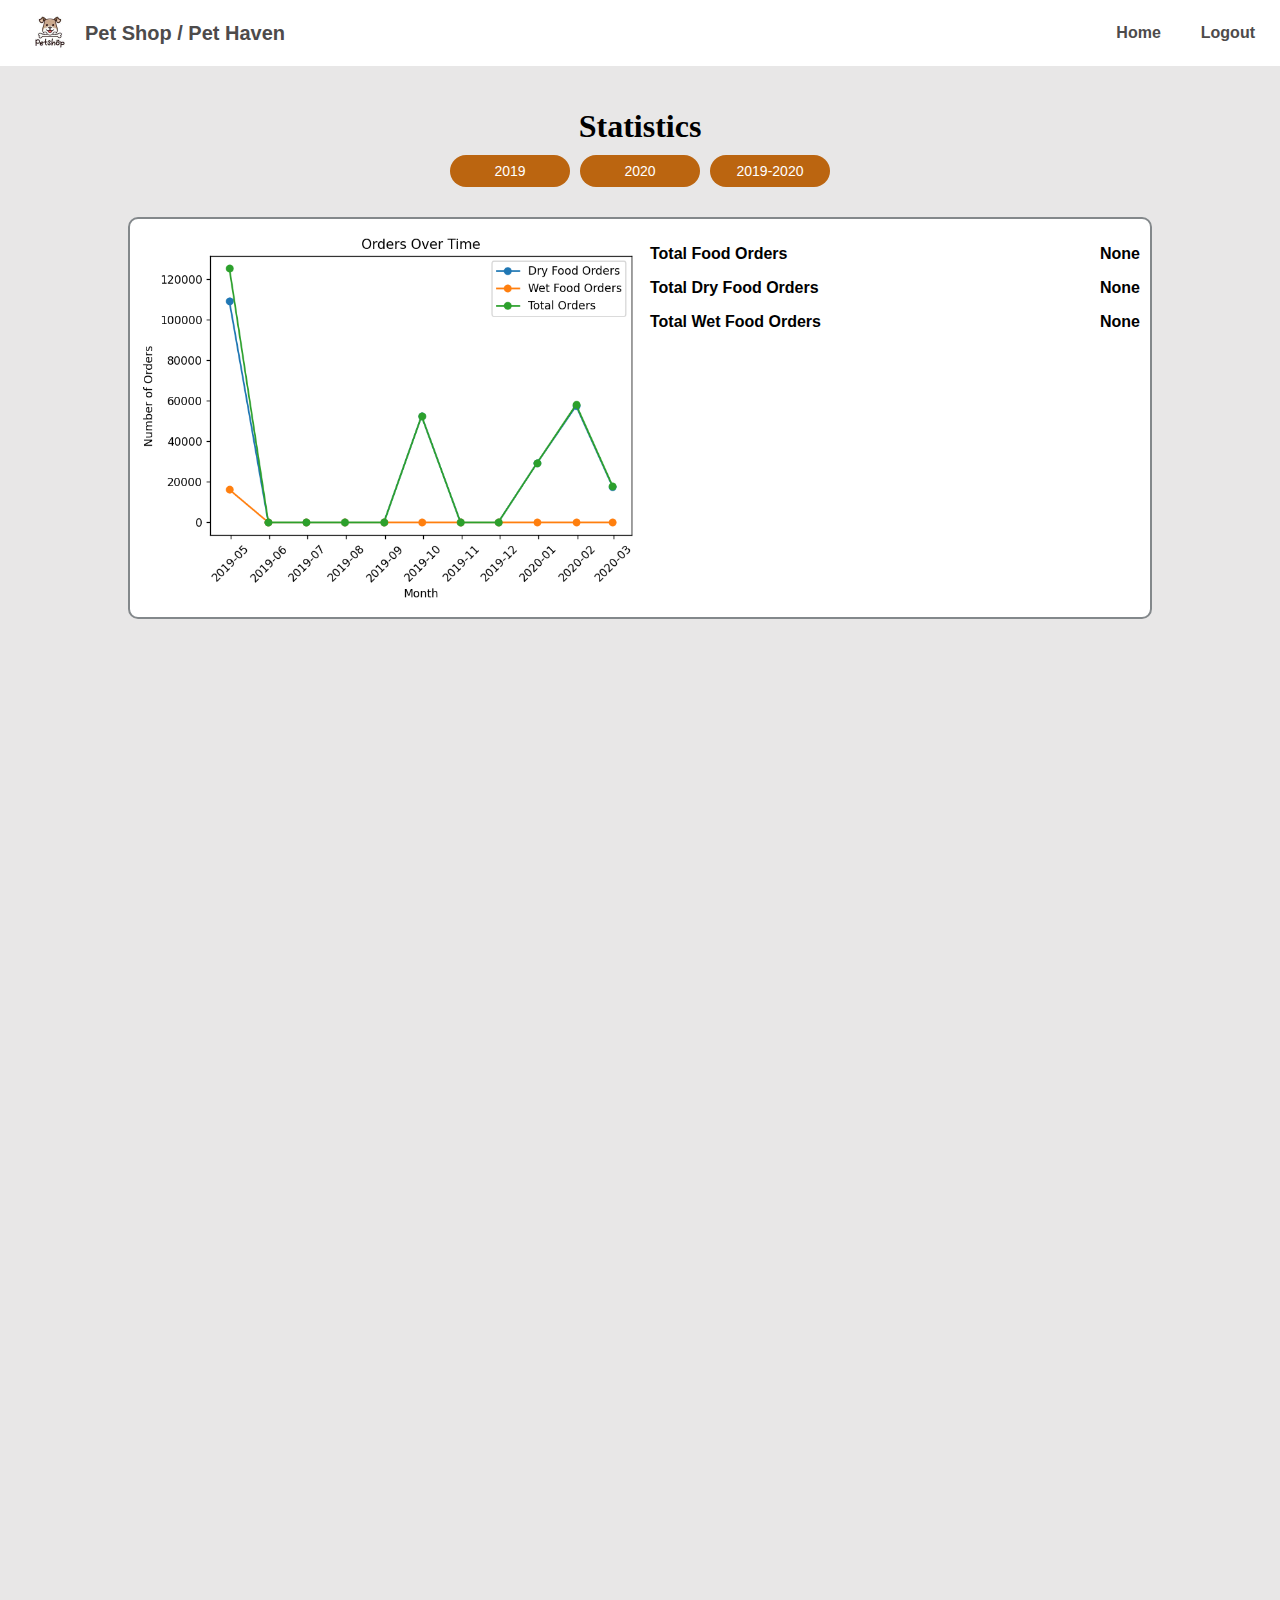
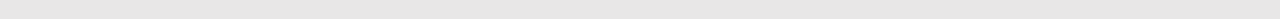
==== statistics.html @ acb76fb1 "Add files via upload" ====
<!DOCTYPE html>
<html lang="en">
<head>
  <meta charset="UTF-8">
  <meta name="viewport" content="width=device-width, initial-scale=1.0">
  <title>Statistics Page</title>
  <link rel="stylesheet" href="statistics.css">
</head>
<body>

<div class="navbar">
  <div class="left-section">
    <img class="icon" src="img/pet-shop-logo-design-template-vector.jpg">
    <h2 class="title">Pet Shop / Pet Haven</h2>
  </div>
  <div class="right-section">
    <a href="index.html" class="home">Home</a>
    <a href="#">Logout</a>
  </div>
</div>

<div class="statistics-display">
  <div class="graph-grid">
    <h1 class="graph-title">Statistics</h1>
    <div class="button-container">
      <button class="btn-2019">2019</button>
      <button class="btn-2020">2020</button>
      <button class="btn-19-20">2019-2020</button>
    </div>
    <div id="graph-container">
      <!-- Image of the graph -->
      <img id="graph-image" src="img/19-20.png" alt="Graph Image">
      <div class="label">
        <p class="total-food">Total Food Orders</p>
        <p class="total-dry-food">Total Dry Food Orders</p>
        <p class="total-wet-food-orders">Total Wet Food Orders</p>
        <p class="total-pet-food-orders"></p>
      </div>
      <div class="label-information">
        <p class="total-food-label">None</p>
        <p class="total-dry-food-label">None</p>
        <p class="total-wet-food-orders-label">None</p>
      </div>
    </div>
  </div>
</div>
<script src="script.js"></script>
</body>
</html>
---- statistics.css ----
body {
    margin: 0;
    font-family: Roboto, Arial;
    font-size: 16px;
    font-weight: bold;
    background-color:#e8e7e7;
    padding-bottom: 1000px;
  }

  .navbar {
    display: flex;
    background-color: white;
    padding: 5px;
    justify-content: space-between;
    align-items: center;
  }

  .navbar a {
    color: rgb(77, 75, 75);
    text-align: center;
    text-decoration: none;
    padding: 14px 20px;
  }

  .navbar a:hover {
    color: rgb(18, 17, 17);
  }

  .icon {
    height: 50px;
    width: 50px;
    border-radius: 50%;
    margin-left: 20px;
  }

  .left-section {
    display: flex;
    justify-content: start;
    align-items: center; 
  }

  .right-section {
    display: flex;
    justify-content: end;
  }

  .title {
    font-family: "Open Sans", sans-serif;
    font-size: 20px;
    text-align: center;
    margin-left: 10px;
    color: rgb(77, 75, 75);
  }

  .statistics-display {
    display: grid;
    grid-template-columns: 1fr;  
  }

  .graph-grid {
    display: grid;
    grid-template-columns: 1fr;  
    margin-top: 20px;
  }

  .graph-title {
    text-align: center;
    margin-bottom: 10px;
    font-family: Roboto;
  }

  .button-container {
    display: flex;
    justify-content: center;
    margin-bottom: 10px;
  }

  button {
      font-family: Arial;
      margin-right: 7px;
      width: 120px; 
      padding: 8px;
      border: none;
      border-radius: 21px;
      font-size: 14px;
      cursor: pointer;
      background-color: #bb6510;
      color: white;
      transition: background-color 0.3s ease;
  }

  button:hover {
    opacity: 0.7;
  }

  #graph-container {
      width: 1000px; 
      margin: 0 auto;
      margin-top: 10px;
      border: 2px solid #83888b;
      border-radius: 10px;
      padding: 10px;
      background-color: white;
  }

  #graph-image {
    max-width: 500px; 
    height: auto;
    border-radius: 8px;
  }

  .graph-grid {
    display: grid;
    grid-template-columns: 1fr; 
    margin-top: 20px;
  }
  
  .graph-title {
    text-align: center;
    margin-bottom: 10px;
    font-family: Roboto;
  }
  
  .button-container {
    display: flex;
    justify-content: center;
    margin-bottom: 20px;
  }
  
  .button-container button {
    margin: 0 5px;
  }
  
  #graph-container {
    display: flex;
    align-items: flex-start;
  }
  
  .label {
    flex: 1;
    margin-left: 10px;
  }
  
  .label-information {
    flex: 1;
  }
  
  .label-information p {
    text-align: right;
  }
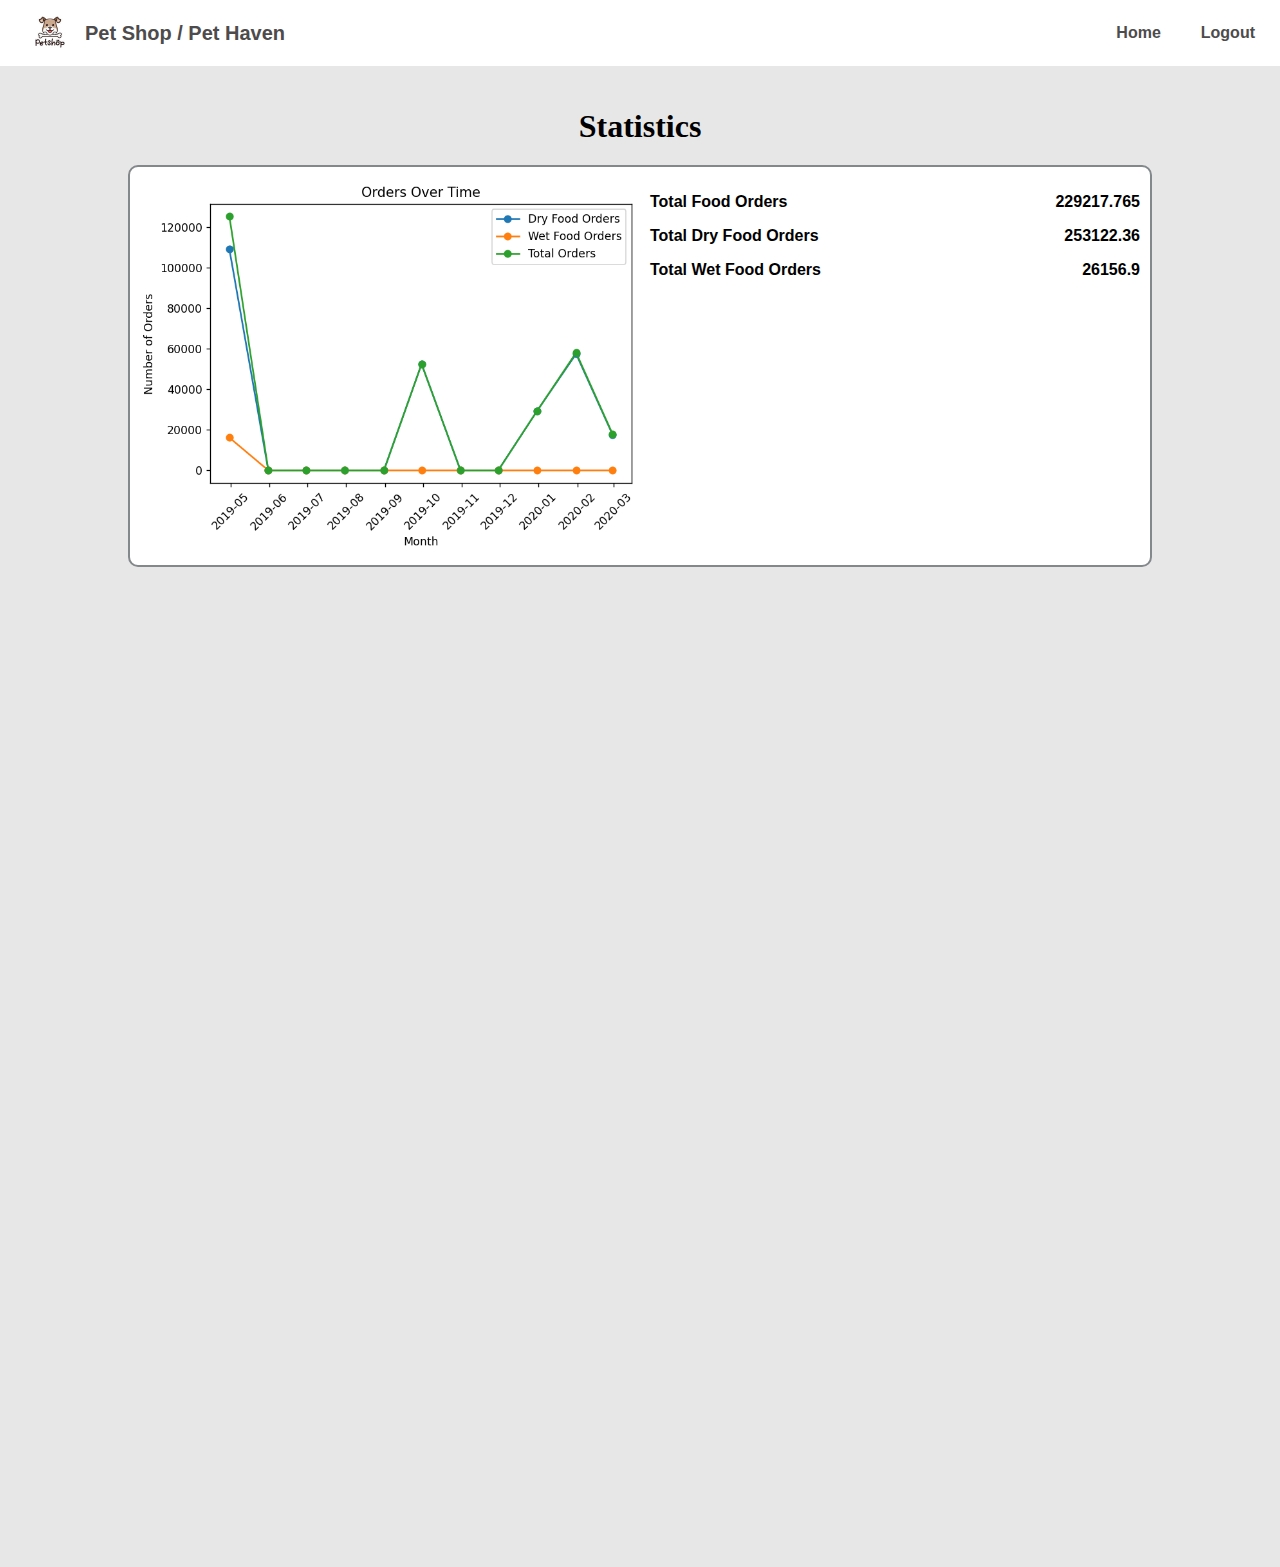
==== commit a46ad0ac: "Update statistics.html" ====
--- a/statistics.html
+++ b/statistics.html
@@ -22,11 +22,6 @@
 <div class="statistics-display">
   <div class="graph-grid">
     <h1 class="graph-title">Statistics</h1>
-    <div class="button-container">
-      <button class="btn-2019">2019</button>
-      <button class="btn-2020">2020</button>
-      <button class="btn-19-20">2019-2020</button>
-    </div>
     <div id="graph-container">
       <!-- Image of the graph -->
       <img id="graph-image" src="img/19-20.png" alt="Graph Image">
@@ -37,9 +32,9 @@
         <p class="total-pet-food-orders"></p>
       </div>
       <div class="label-information">
-        <p class="total-food-label">None</p>
-        <p class="total-dry-food-label">None</p>
-        <p class="total-wet-food-orders-label">None</p>
+        <p class="total-food-label">229217.765</p>
+        <p class="total-dry-food-label">253122.36</p>
+        <p class="total-wet-food-orders-label">26156.9</p>
       </div>
     </div>
   </div>
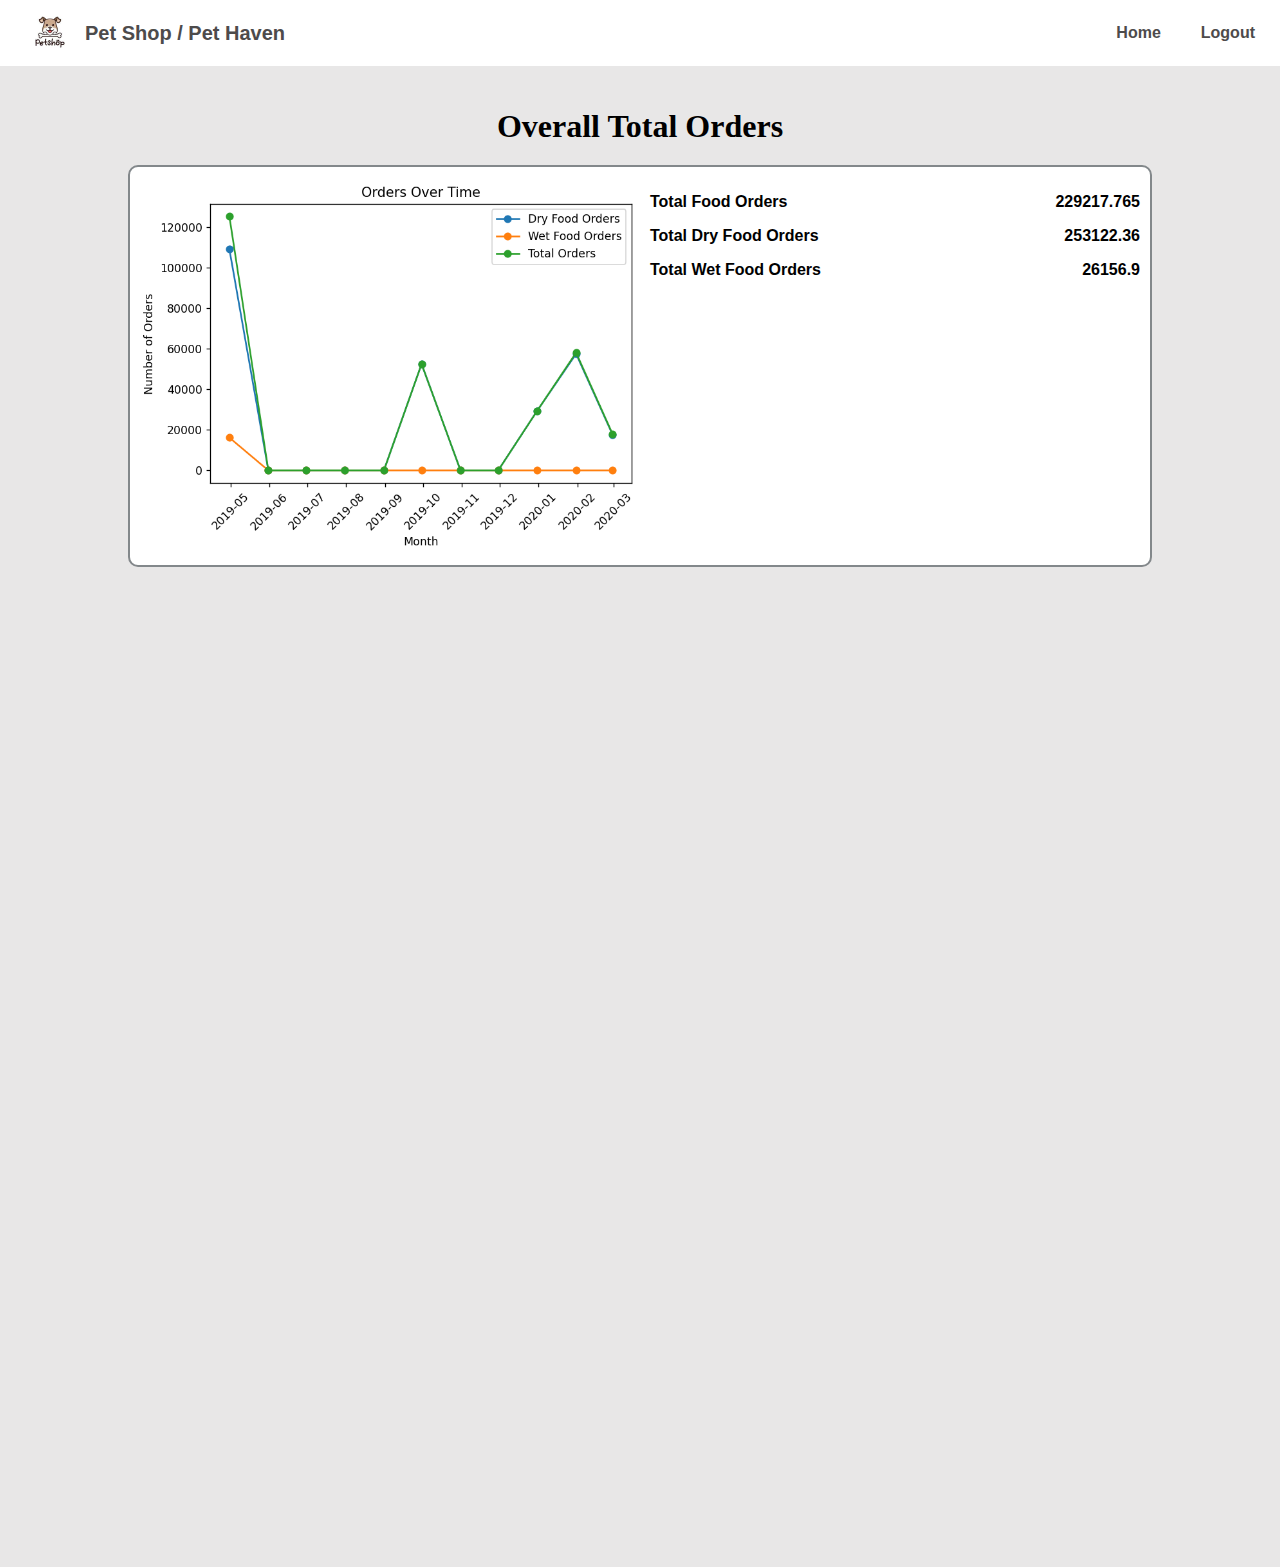
==== commit d776afba: "Update statistics.html" ====
--- a/statistics.html
+++ b/statistics.html
@@ -21,7 +21,7 @@
 
 <div class="statistics-display">
   <div class="graph-grid">
-    <h1 class="graph-title">Statistics</h1>
+    <h1 class="graph-title">Overall Total Orders</h1>
     <div id="graph-container">
       <!-- Image of the graph -->
       <img id="graph-image" src="img/19-20.png" alt="Graph Image">
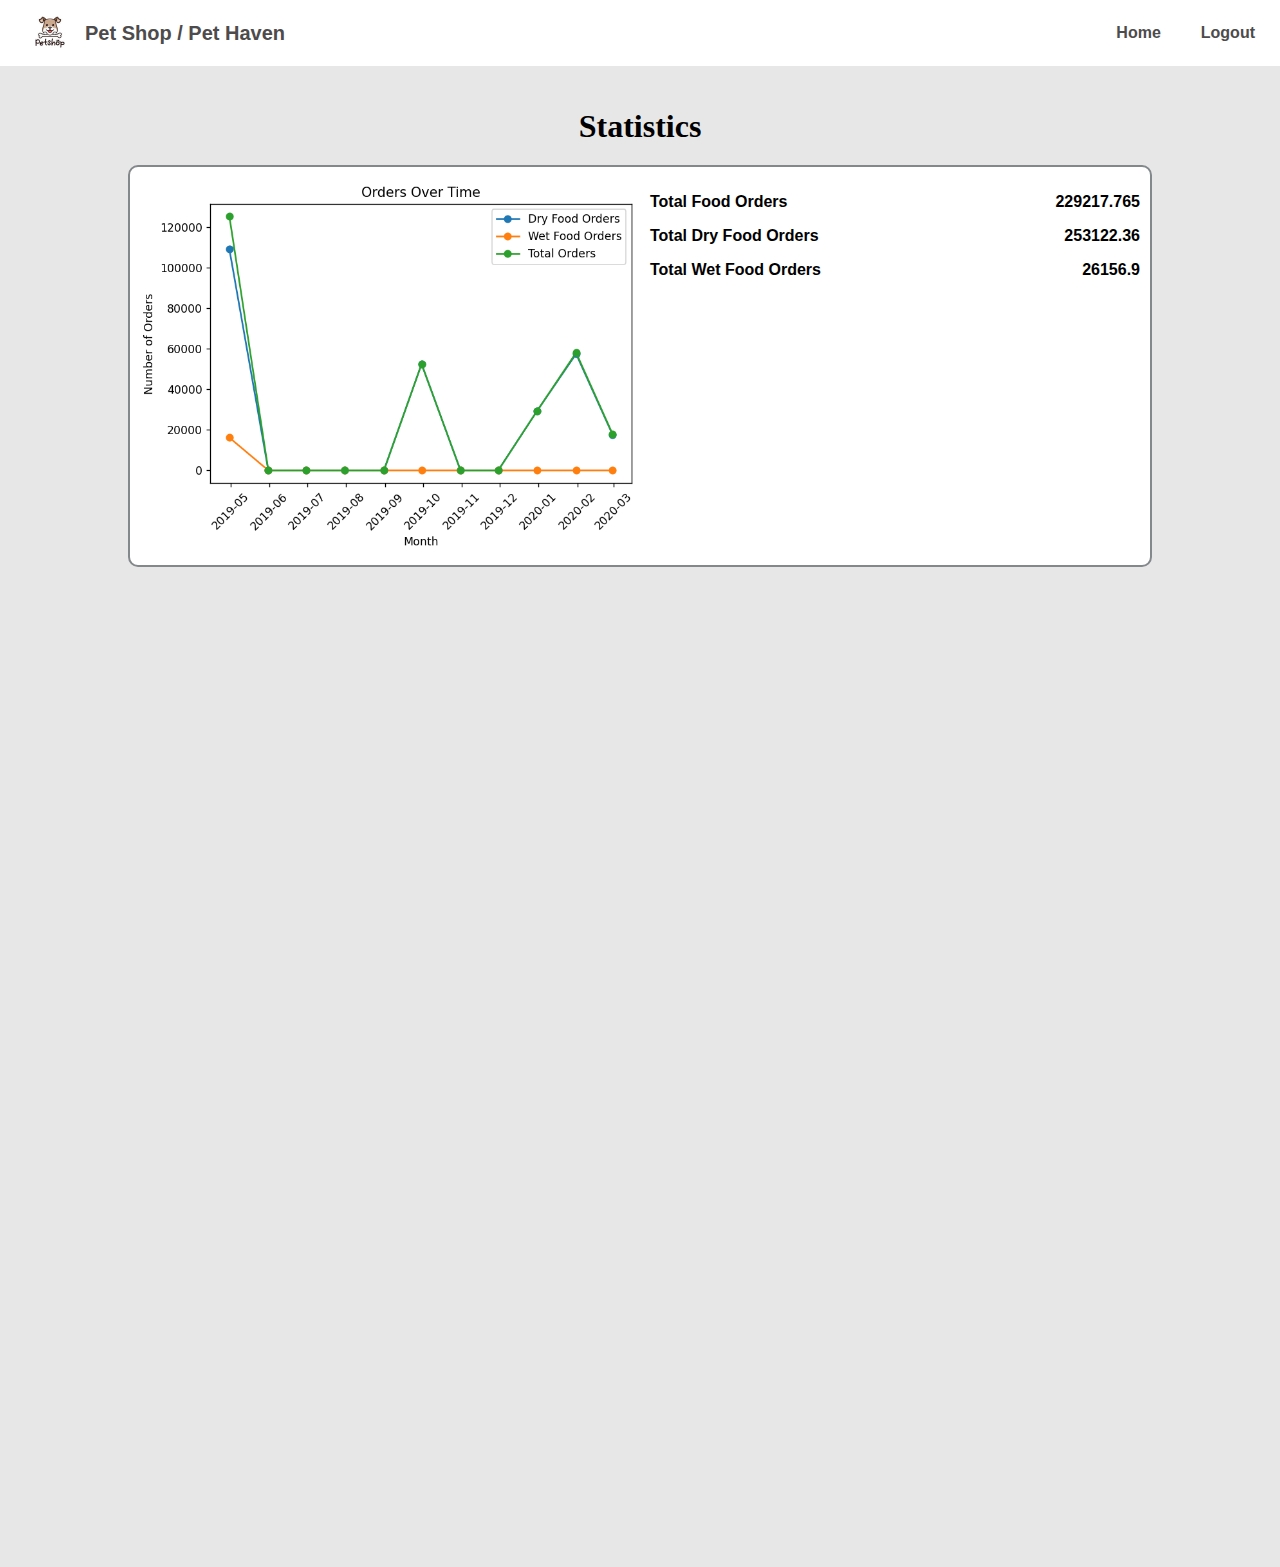
==== commit 34c1ff34: "Update statistics.html" ====
--- a/statistics.html
+++ b/statistics.html
@@ -21,7 +21,7 @@
 
 <div class="statistics-display">
   <div class="graph-grid">
-    <h1 class="graph-title">Overall Total Orders</h1>
+    <h1 class="graph-title">Statistics</h1>
     <div id="graph-container">
       <!-- Image of the graph -->
       <img id="graph-image" src="img/19-20.png" alt="Graph Image">
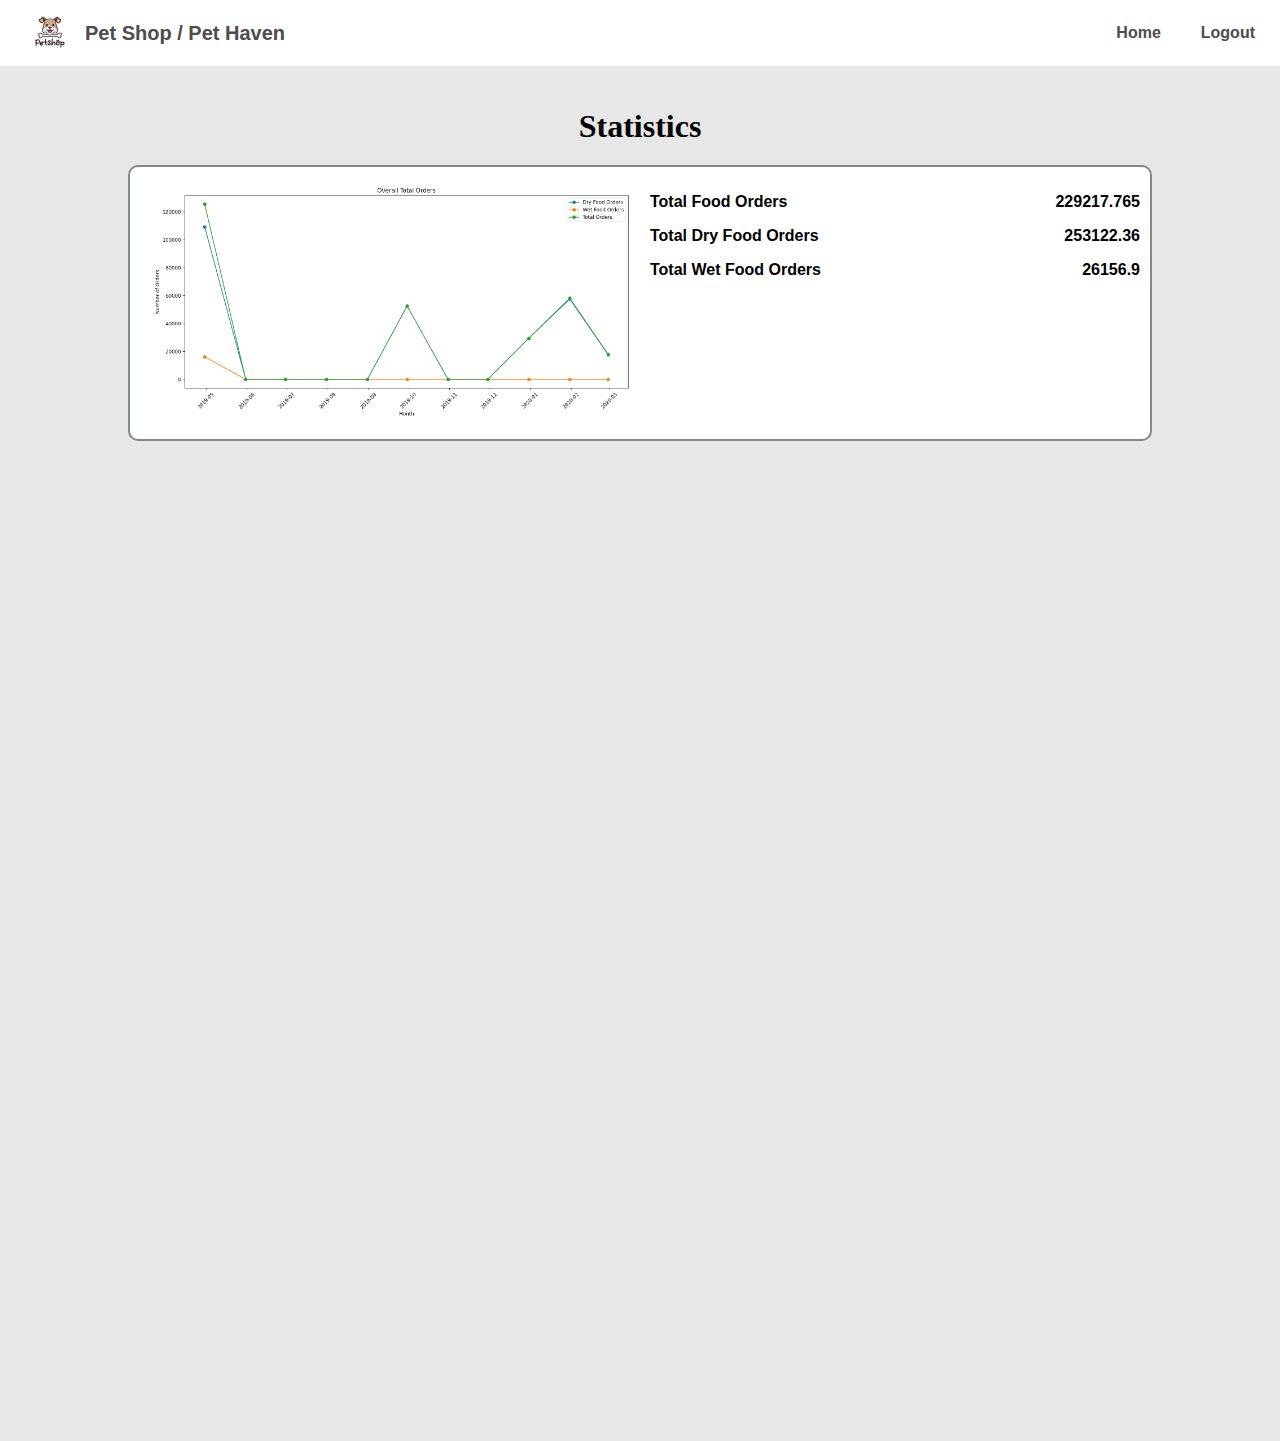
==== commit 11e57905: "Update statistics.html" ====
--- a/statistics.html
+++ b/statistics.html
@@ -24,7 +24,7 @@
     <h1 class="graph-title">Statistics</h1>
     <div id="graph-container">
       <!-- Image of the graph -->
-      <img id="graph-image" src="img/19-20.png" alt="Graph Image">
+      <img id="graph-image" src="img/2019-2020.png" alt="Graph Image">
       <div class="label">
         <p class="total-food">Total Food Orders</p>
         <p class="total-dry-food">Total Dry Food Orders</p>
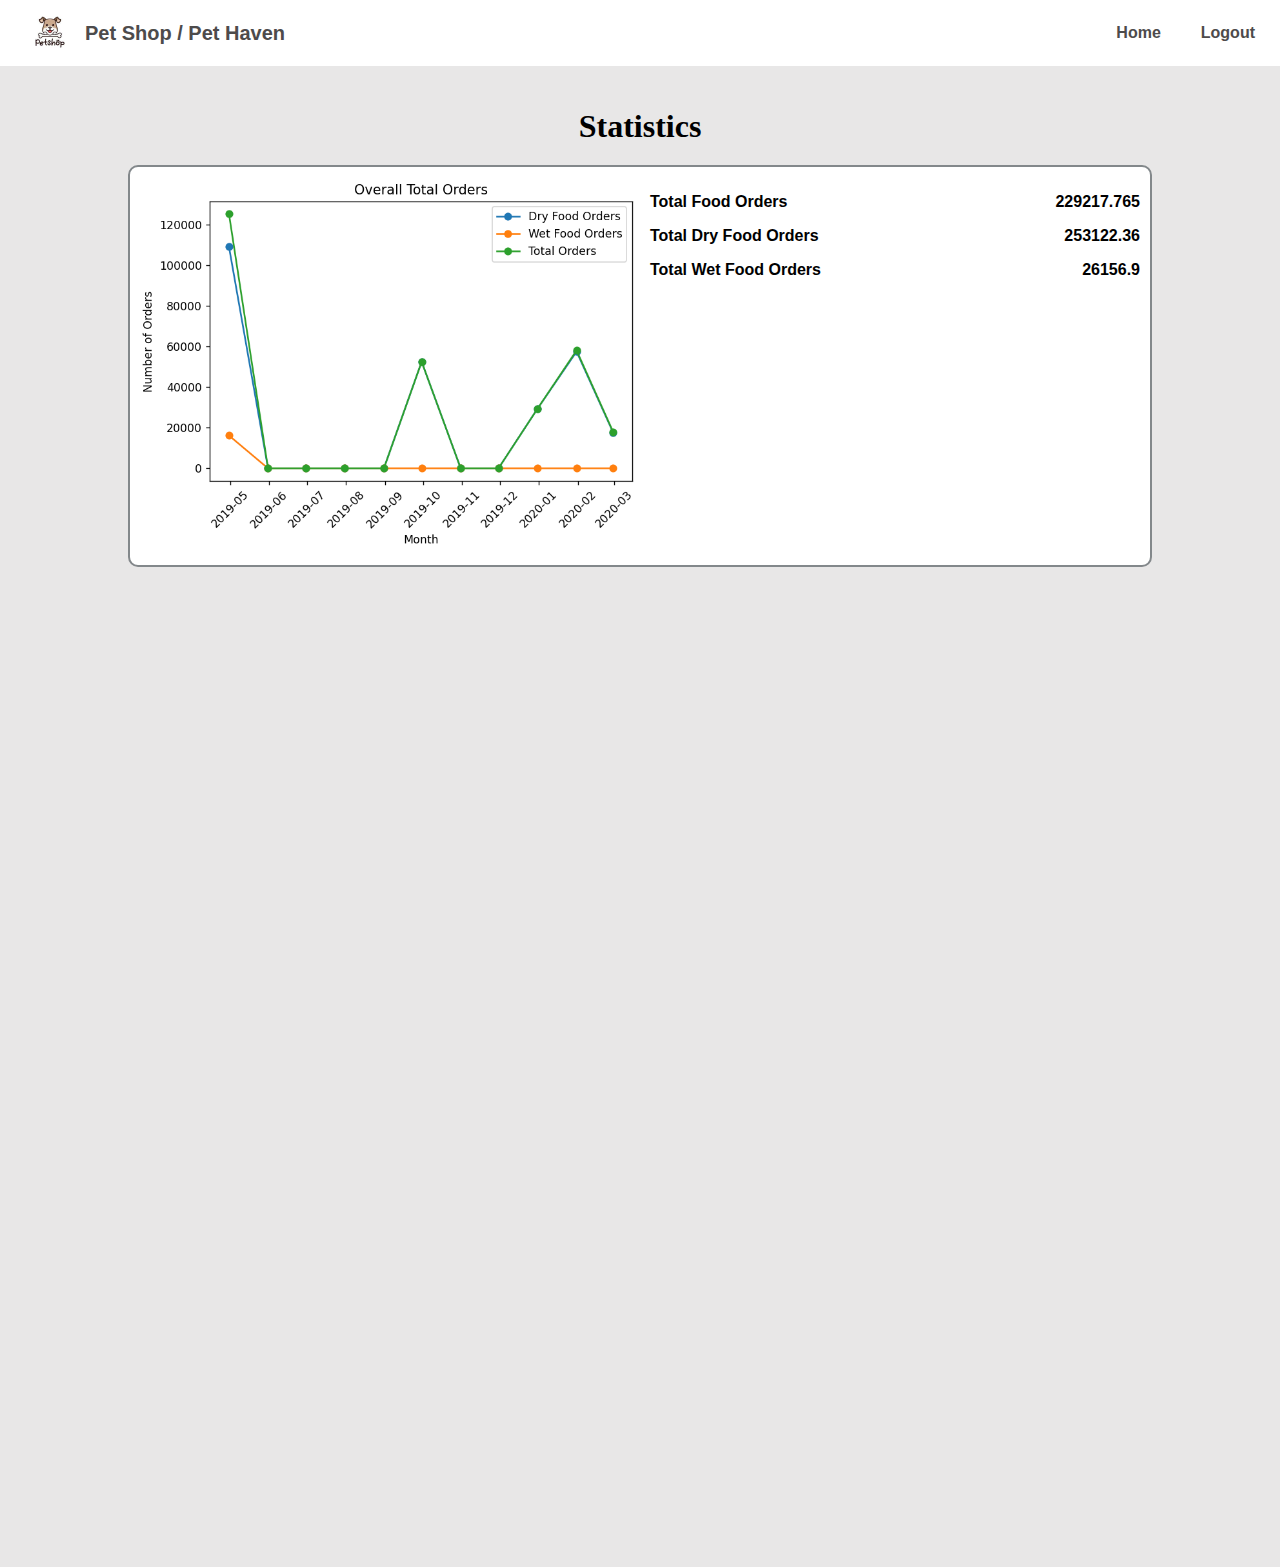
==== commit 7559571c: "Update statistics.html" ====
--- a/statistics.html
+++ b/statistics.html
@@ -24,7 +24,7 @@
     <h1 class="graph-title">Statistics</h1>
     <div id="graph-container">
       <!-- Image of the graph -->
-      <img id="graph-image" src="img/2019-2020.png" alt="Graph Image">
+      <img id="graph-image" src="img/19-20.png" alt="Graph Image">
       <div class="label">
         <p class="total-food">Total Food Orders</p>
         <p class="total-dry-food">Total Dry Food Orders</p>
